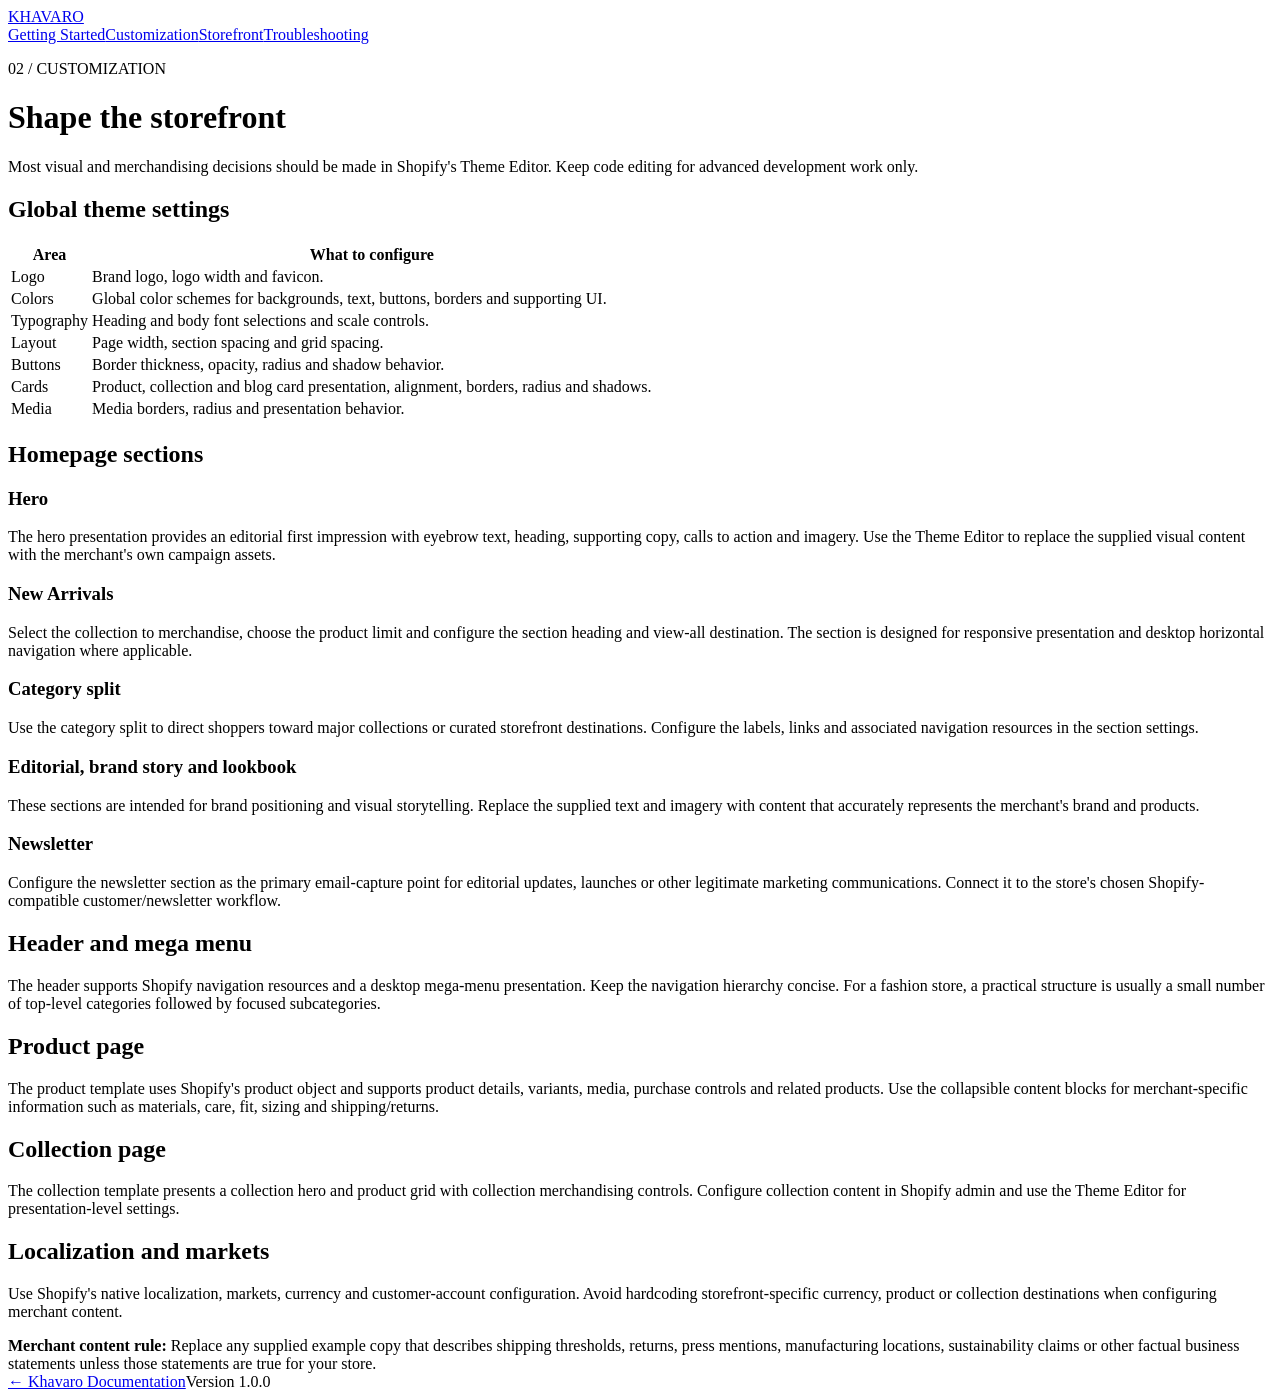
==== customization.html @ b0a24bcb "Add files via upload" ====
<!doctype html>
<html lang="en">
<head>
<meta charset="utf-8"><meta name="viewport" content="width=device-width,initial-scale=1">
<title>Customization — Khavaro</title><link rel="stylesheet" href="assets/style.css">
</head>
<body>
<header class="subhead"><nav class="nav"><a class="brand" href="index.html">KHAVARO</a><div class="navlinks"><a href="getting-started.html">Getting Started</a><a href="customization.html">Customization</a><a href="storefront.html">Storefront</a><a href="troubleshooting.html">Troubleshooting</a></div></nav></header>
<main class="doc container">
<p class="eyebrow">02 / CUSTOMIZATION</p>
<h1>Shape the storefront</h1>
<p class="lead">Most visual and merchandising decisions should be made in Shopify's Theme Editor. Keep code editing for advanced development work only.</p>

<h2>Global theme settings</h2>
<table><tr><th>Area</th><th>What to configure</th></tr>
<tr><td>Logo</td><td>Brand logo, logo width and favicon.</td></tr>
<tr><td>Colors</td><td>Global color schemes for backgrounds, text, buttons, borders and supporting UI.</td></tr>
<tr><td>Typography</td><td>Heading and body font selections and scale controls.</td></tr>
<tr><td>Layout</td><td>Page width, section spacing and grid spacing.</td></tr>
<tr><td>Buttons</td><td>Border thickness, opacity, radius and shadow behavior.</td></tr>
<tr><td>Cards</td><td>Product, collection and blog card presentation, alignment, borders, radius and shadows.</td></tr>
<tr><td>Media</td><td>Media borders, radius and presentation behavior.</td></tr>
</table>

<h2>Homepage sections</h2>
<h3>Hero</h3>
<p>The hero presentation provides an editorial first impression with eyebrow text, heading, supporting copy, calls to action and imagery. Use the Theme Editor to replace the supplied visual content with the merchant's own campaign assets.</p>

<h3>New Arrivals</h3>
<p>Select the collection to merchandise, choose the product limit and configure the section heading and view-all destination. The section is designed for responsive presentation and desktop horizontal navigation where applicable.</p>

<h3>Category split</h3>
<p>Use the category split to direct shoppers toward major collections or curated storefront destinations. Configure the labels, links and associated navigation resources in the section settings.</p>

<h3>Editorial, brand story and lookbook</h3>
<p>These sections are intended for brand positioning and visual storytelling. Replace the supplied text and imagery with content that accurately represents the merchant's brand and products.</p>

<h3>Newsletter</h3>
<p>Configure the newsletter section as the primary email-capture point for editorial updates, launches or other legitimate marketing communications. Connect it to the store's chosen Shopify-compatible customer/newsletter workflow.</p>

<h2>Header and mega menu</h2>
<p>The header supports Shopify navigation resources and a desktop mega-menu presentation. Keep the navigation hierarchy concise. For a fashion store, a practical structure is usually a small number of top-level categories followed by focused subcategories.</p>

<h2>Product page</h2>
<p>The product template uses Shopify's product object and supports product details, variants, media, purchase controls and related products. Use the collapsible content blocks for merchant-specific information such as materials, care, fit, sizing and shipping/returns.</p>

<h2>Collection page</h2>
<p>The collection template presents a collection hero and product grid with collection merchandising controls. Configure collection content in Shopify admin and use the Theme Editor for presentation-level settings.</p>

<h2>Localization and markets</h2>
<p>Use Shopify's native localization, markets, currency and customer-account configuration. Avoid hardcoding storefront-specific currency, product or collection destinations when configuring merchant content.</p>

<div class="callout"><strong>Merchant content rule:</strong> Replace any supplied example copy that describes shipping thresholds, returns, press mentions, manufacturing locations, sustainability claims or other factual business statements unless those statements are true for your store.</div>
</main>
<footer class="footer"><a href="index.html">← Khavaro Documentation</a><span>Version 1.0.0</span></footer>
</body></html>
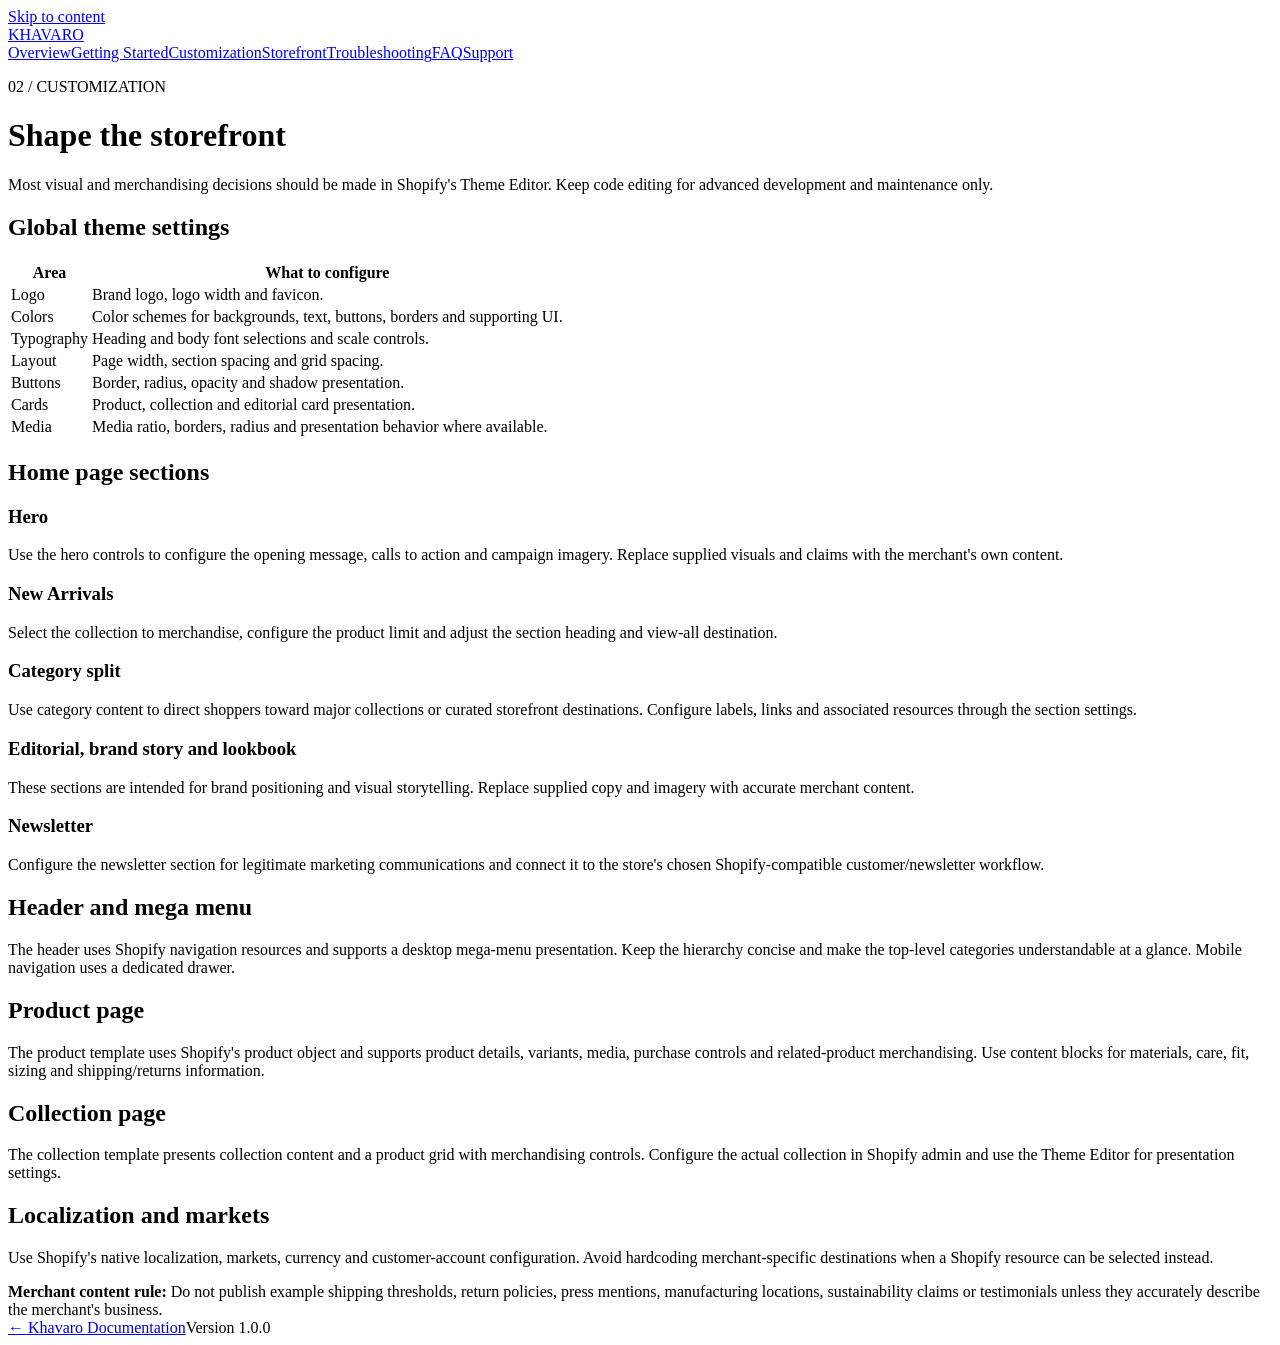
==== commit 58e0044c: "Add files via upload" ====
--- a/customization.html
+++ b/customization.html
@@ -1,56 +1 @@
-<!doctype html>
-<html lang="en">
-<head>
-<meta charset="utf-8"><meta name="viewport" content="width=device-width,initial-scale=1">
-<title>Customization — Khavaro</title><link rel="stylesheet" href="assets/style.css">
-</head>
-<body>
-<header class="subhead"><nav class="nav"><a class="brand" href="index.html">KHAVARO</a><div class="navlinks"><a href="getting-started.html">Getting Started</a><a href="customization.html">Customization</a><a href="storefront.html">Storefront</a><a href="troubleshooting.html">Troubleshooting</a></div></nav></header>
-<main class="doc container">
-<p class="eyebrow">02 / CUSTOMIZATION</p>
-<h1>Shape the storefront</h1>
-<p class="lead">Most visual and merchandising decisions should be made in Shopify's Theme Editor. Keep code editing for advanced development work only.</p>
-
-<h2>Global theme settings</h2>
-<table><tr><th>Area</th><th>What to configure</th></tr>
-<tr><td>Logo</td><td>Brand logo, logo width and favicon.</td></tr>
-<tr><td>Colors</td><td>Global color schemes for backgrounds, text, buttons, borders and supporting UI.</td></tr>
-<tr><td>Typography</td><td>Heading and body font selections and scale controls.</td></tr>
-<tr><td>Layout</td><td>Page width, section spacing and grid spacing.</td></tr>
-<tr><td>Buttons</td><td>Border thickness, opacity, radius and shadow behavior.</td></tr>
-<tr><td>Cards</td><td>Product, collection and blog card presentation, alignment, borders, radius and shadows.</td></tr>
-<tr><td>Media</td><td>Media borders, radius and presentation behavior.</td></tr>
-</table>
-
-<h2>Homepage sections</h2>
-<h3>Hero</h3>
-<p>The hero presentation provides an editorial first impression with eyebrow text, heading, supporting copy, calls to action and imagery. Use the Theme Editor to replace the supplied visual content with the merchant's own campaign assets.</p>
-
-<h3>New Arrivals</h3>
-<p>Select the collection to merchandise, choose the product limit and configure the section heading and view-all destination. The section is designed for responsive presentation and desktop horizontal navigation where applicable.</p>
-
-<h3>Category split</h3>
-<p>Use the category split to direct shoppers toward major collections or curated storefront destinations. Configure the labels, links and associated navigation resources in the section settings.</p>
-
-<h3>Editorial, brand story and lookbook</h3>
-<p>These sections are intended for brand positioning and visual storytelling. Replace the supplied text and imagery with content that accurately represents the merchant's brand and products.</p>
-
-<h3>Newsletter</h3>
-<p>Configure the newsletter section as the primary email-capture point for editorial updates, launches or other legitimate marketing communications. Connect it to the store's chosen Shopify-compatible customer/newsletter workflow.</p>
-
-<h2>Header and mega menu</h2>
-<p>The header supports Shopify navigation resources and a desktop mega-menu presentation. Keep the navigation hierarchy concise. For a fashion store, a practical structure is usually a small number of top-level categories followed by focused subcategories.</p>
-
-<h2>Product page</h2>
-<p>The product template uses Shopify's product object and supports product details, variants, media, purchase controls and related products. Use the collapsible content blocks for merchant-specific information such as materials, care, fit, sizing and shipping/returns.</p>
-
-<h2>Collection page</h2>
-<p>The collection template presents a collection hero and product grid with collection merchandising controls. Configure collection content in Shopify admin and use the Theme Editor for presentation-level settings.</p>
-
-<h2>Localization and markets</h2>
-<p>Use Shopify's native localization, markets, currency and customer-account configuration. Avoid hardcoding storefront-specific currency, product or collection destinations when configuring merchant content.</p>
-
-<div class="callout"><strong>Merchant content rule:</strong> Replace any supplied example copy that describes shipping thresholds, returns, press mentions, manufacturing locations, sustainability claims or other factual business statements unless those statements are true for your store.</div>
-</main>
-<footer class="footer"><a href="index.html">← Khavaro Documentation</a><span>Version 1.0.0</span></footer>
-</body></html>
+<!doctype html><html lang="en"><head><meta charset="utf-8"><meta name="viewport" content="width=device-width,initial-scale=1"><title>Customization — Khavaro</title><link rel="stylesheet" href="assets/style.css"></head><body><a class="skip-link" href="#main">Skip to content</a><header class="subhead"><nav class="nav" aria-label="Primary"><a class="brand" href="index.html">KHAVARO</a><div class="navlinks"><a href="index.html">Overview</a><a href="getting-started.html">Getting Started</a><a aria-current="page" href="customization.html">Customization</a><a href="storefront.html">Storefront</a><a href="troubleshooting.html">Troubleshooting</a><a href="faq.html">FAQ</a><a href="support.html">Support</a></div></nav></header><main id="main" class="doc container"><p class="eyebrow">02 / CUSTOMIZATION</p><h1>Shape the storefront</h1><p class="lead">Most visual and merchandising decisions should be made in Shopify's Theme Editor. Keep code editing for advanced development and maintenance only.</p><h2>Global theme settings</h2><table><tr><th>Area</th><th>What to configure</th></tr><tr><td>Logo</td><td>Brand logo, logo width and favicon.</td></tr><tr><td>Colors</td><td>Color schemes for backgrounds, text, buttons, borders and supporting UI.</td></tr><tr><td>Typography</td><td>Heading and body font selections and scale controls.</td></tr><tr><td>Layout</td><td>Page width, section spacing and grid spacing.</td></tr><tr><td>Buttons</td><td>Border, radius, opacity and shadow presentation.</td></tr><tr><td>Cards</td><td>Product, collection and editorial card presentation.</td></tr><tr><td>Media</td><td>Media ratio, borders, radius and presentation behavior where available.</td></tr></table><h2>Home page sections</h2><h3>Hero</h3><p>Use the hero controls to configure the opening message, calls to action and campaign imagery. Replace supplied visuals and claims with the merchant's own content.</p><h3>New Arrivals</h3><p>Select the collection to merchandise, configure the product limit and adjust the section heading and view-all destination.</p><h3>Category split</h3><p>Use category content to direct shoppers toward major collections or curated storefront destinations. Configure labels, links and associated resources through the section settings.</p><h3>Editorial, brand story and lookbook</h3><p>These sections are intended for brand positioning and visual storytelling. Replace supplied copy and imagery with accurate merchant content.</p><h3>Newsletter</h3><p>Configure the newsletter section for legitimate marketing communications and connect it to the store's chosen Shopify-compatible customer/newsletter workflow.</p><h2>Header and mega menu</h2><p>The header uses Shopify navigation resources and supports a desktop mega-menu presentation. Keep the hierarchy concise and make the top-level categories understandable at a glance. Mobile navigation uses a dedicated drawer.</p><h2>Product page</h2><p>The product template uses Shopify's product object and supports product details, variants, media, purchase controls and related-product merchandising. Use content blocks for materials, care, fit, sizing and shipping/returns information.</p><h2>Collection page</h2><p>The collection template presents collection content and a product grid with merchandising controls. Configure the actual collection in Shopify admin and use the Theme Editor for presentation settings.</p><h2>Localization and markets</h2><p>Use Shopify's native localization, markets, currency and customer-account configuration. Avoid hardcoding merchant-specific destinations when a Shopify resource can be selected instead.</p><div class="callout"><strong>Merchant content rule:</strong> Do not publish example shipping thresholds, return policies, press mentions, manufacturing locations, sustainability claims or testimonials unless they accurately describe the merchant's business.</div></main><footer class="footer"><a href="index.html">← Khavaro Documentation</a><span>Version 1.0.0</span></footer></body></html>
